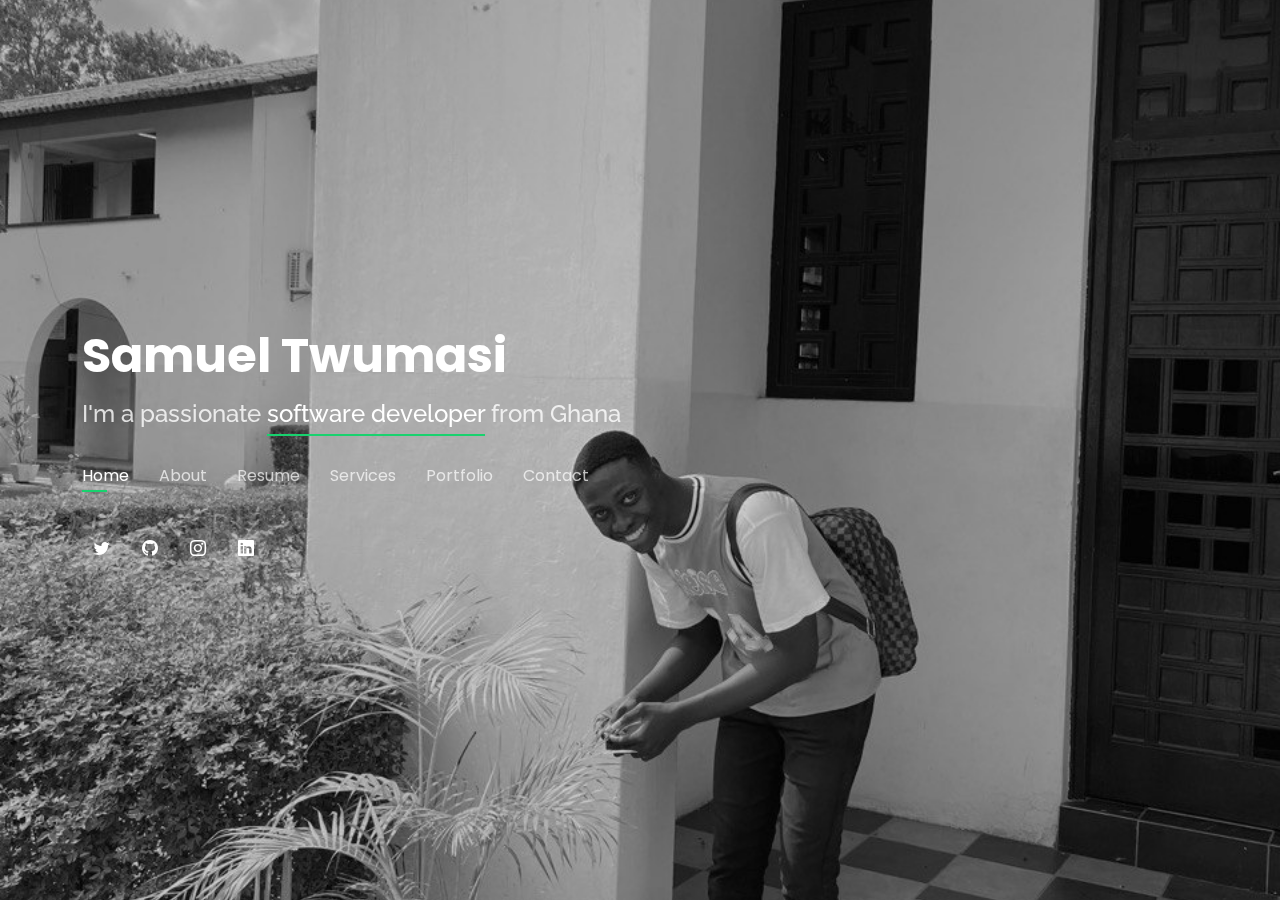
==== index.html @ 744a636a "initial commit" ====
<!DOCTYPE html>
<html lang="en">

<head>
  <meta charset="utf-8">
  <meta content="width=device-width, initial-scale=1.0" name="viewport">

  <title>Samuel's Portfolio site</title>
  <meta content="" name="description">
  <meta content="" name="keywords">

  <!-- Favicons -->
  <link href="https://www.hola.com/us/images/0266-1197a831fb20-d4b3b80e6ea4-1000/square-800/apple-memoji.jpg" rel="icon">
  <link href="https://www.hola.com/us/images/0266-1197a831fb20-d4b3b80e6ea4-1000/square-800/apple-memoji.jpg" rel="apple-touch-icon">

  <!-- Google Fonts -->
  <link href="https://fonts.googleapis.com/css?family=Open+Sans:300,300i,400,400i,600,600i,700,700i|Raleway:300,300i,400,400i,500,500i,600,600i,700,700i|Poppins:300,300i,400,400i,500,500i,600,600i,700,700i" rel="stylesheet">

  <!-- Vendor CSS Files -->
  <link href="assets/vendor/bootstrap/css/bootstrap.min.css" rel="stylesheet">
  <link href="assets/vendor/bootstrap-icons/bootstrap-icons.css" rel="stylesheet">
  <link href="assets/vendor/boxicons/css/boxicons.min.css" rel="stylesheet">
  <link href="assets/vendor/glightbox/css/glightbox.min.css" rel="stylesheet">
  <link href="assets/vendor/remixicon/remixicon.css" rel="stylesheet">
  <link href="assets/vendor/swiper/swiper-bundle.min.css" rel="stylesheet">

  <!-- Template Main CSS File -->
  <link href="assets/css/style.css" rel="stylesheet">
</head>

<body>

  <!-- ======= Header ======= -->
  <header id="header">
    <div class="container">

      <h1><a href="index.html">Samuel Twumasi</a></h1>
      <!-- Uncomment below if you prefer to use an image logo -->
      <!-- <a href="index.html" class="mr-auto"><img src="assets/img/logo.png" alt="" class="img-fluid"></a> -->
      <h2>I'm a passionate <span>software developer</span> from Ghana</h2>

      <nav id="navbar" class="navbar">
        <ul>
          <li><a class="nav-link active" href="#header">Home</a></li>
          <li><a class="nav-link" href="#about">About</a></li>
          <li><a class="nav-link" href="#resume">Resume</a></li>
          <li><a class="nav-link" href="#services">Services</a></li>
          <li><a class="nav-link" href="#portfolio">Portfolio</a></li>
          <li><a class="nav-link" href="#contact">Contact</a></li>
        </ul>
        <i class="bi bi-list mobile-nav-toggle"></i>
      </nav>
      <!-- .navbar -->

      <div class="social-links">
        <a href="https://twitter.com/twusami" class="twitter"><i class="bi bi-twitter"></i></a>
        <a href="https://github.com/samtuga1" class="github"><i class="bi bi-github"></i></a>
        <a href="https://www.instagram.com/_mr_twumasi/" class="instagram"><i class="bi bi-instagram"></i></a>
        <a href="https://www.linkedin.com/in/samuel-twumasi-a16464212" class="linkedin"><i class="bi bi-linkedin"></i></a>
      </div>

    </div>
  </header><!-- End Header -->

  <!-- ======= About Section ======= -->
  <section id="about" class="about">

    <!-- ======= About Me ======= -->
    <div class="about-me container">

      <div class="section-title">
        <h2>About</h2>
        <p>Learn more about me</p>
      </div>

      <div class="row">
        <div class="col-lg-4" data-aos="fade-right">
          <div class="bg-photo">
            <img src="assets/img/me.jpg" class="img-fluid" alt="my photo">
          </div>
        </div>
        <div class="col-lg-8 pt-4 pt-lg-0 content" data-aos="fade-left">
          <h3>software Developer</h3>
          <p class="fst-italic">
            A passionate software developer who seeks to solve problems around us with code
          </p>
          <div class="row">
            <div class="col-lg-6">
              <ul>
                <li><i class="bi bi-chevron-right"></i> <strong>Birthday:</strong> <span>15 August 2002</span></li>
                <li><i class="bi bi-chevron-right"></i> <strong>Phone:</strong> <span>+233 555 0933 97</span></li>
                <li><i class="bi bi-chevron-right"></i> <strong>City:</strong> <span>Cape Coast, Ghana</span></li>
              </ul>
            </div>
            <div class="col-lg-6">
              <ul>
                <li><i class="bi bi-chevron-right"></i> <strong>Age:</strong> <span>19</span></li>
                <li><i class="bi bi-chevron-right"></i> <strong>Degree:</strong> <span>Bachelor</span></li>
                <li><i class="bi bi-chevron-right"></i> <strong>PhEmailone:</strong> <span>samueltwumasi1290@gmail.com</span></li>
                <li><i class="bi bi-chevron-right"></i> <strong>Freelance:</strong> <span>Available</span></li>
              </ul>
            </div>
          </div>
          <p>
            I started coding at my early age. I have been obsessed with Technology since when I was very young. I have had the opportunity to combine the worlds of business and technology and I am passionate in finding the bridge between the two sectors. My experience has taught me to think critically about software development along with developing in me a deep understanding of algorithms to solve problems.
          </p>
        </div>
      </div>

    </div><!-- End About Me -->

    <!-- ======= Counts ======= -->
    <div class="counts container">

      <div class="row">

        <div class="col-lg-3 col-md-6">
          <div class="count-box">
            <i class="bi bi-emoji-smile"></i>
            <span data-purecounter-start="0" data-purecounter-end="239" data-purecounter-duration="1" class="purecounter"></span>
            <p>Happy Clients</p>
          </div>
        </div>

        <div class="col-lg-3 col-md-6 mt-5 mt-md-0">
          <div class="count-box">
            <i class="bi bi-journal-richtext"></i>
            <span data-purecounter-start="0" data-purecounter-end="43" data-purecounter-duration="1" class="purecounter"></span>
            <p>Projects</p>
          </div>
        </div>

        <div class="col-lg-3 col-md-6 mt-5 mt-lg-0">
          <div class="count-box">
            <i class="bi bi-headset"></i>
            <span data-purecounter-start="0" data-purecounter-end="200" data-purecounter-duration="1" class="purecounter"></span>
            <p>Hours Of Support</p>
          </div>
        </div>

        <div class="col-lg-3 col-md-6 mt-5 mt-lg-0">
          <div class="count-box">
            <i class="bi bi-award"></i>
            <span data-purecounter-start="0" data-purecounter-end="2" data-purecounter-duration="1" class="purecounter"></span>
            <p>Awards</p>
          </div>
        </div>

      </div>

    </div><!-- End Counts -->

    <!-- ======= Skills  ======= -->
    <div class="skills container">

      <div class="section-title">
        <h2>Skills</h2>
      </div>

      <div class="row skills-content">

        <div class="col-lg-6">

          <div class="progress">
            <span class="skill">HTML <i class="val">75%</i></span>
            <div class="progress-bar-wrap">
              <div class="progress-bar" role="progressbar" aria-valuenow="75" aria-valuemin="0" aria-valuemax="100"></div>
            </div>
          </div>

          <div class="progress">
            <span class="skill">CSS <i class="val">60%</i></span>
            <div class="progress-bar-wrap">
              <div class="progress-bar" role="progressbar" aria-valuenow="60" aria-valuemin="0" aria-valuemax="100"></div>
            </div>
          </div>

          <div class="progress">
            <span class="skill">JavaScript <i class="val">60%</i></span>
            <div class="progress-bar-wrap">
              <div class="progress-bar" role="progressbar" aria-valuenow="60" aria-valuemin="0" aria-valuemax="100"></div>
            </div>
          </div>

          <div class="progress">
            <span class="skill">Bootstrap <i class="val">70%</i></span>
            <div class="progress-bar-wrap">
              <div class="progress-bar" role="progressbar" aria-valuenow="70" aria-valuemin="0" aria-valuemax="100"></div>
            </div>
          </div>

        </div>

        <div class="col-lg-6">

          <div class="progress">
            <span class="skill">Flutter <i class="val">100%</i></span>
            <div class="progress-bar-wrap">
              <div class="progress-bar" role="progressbar" aria-valuenow="100" aria-valuemin="0" aria-valuemax="100"></div>
            </div>
          </div>

          <div class="progress">
            <span class="skill">Dart <i class="val">90%</i></span>
            <div class="progress-bar-wrap">
              <div class="progress-bar" role="progressbar" aria-valuenow="90" aria-valuemin="0" aria-valuemax="100"></div>
            </div>
          </div>

          <div class="progress">
            <span class="skill">Java <i class="val">70%</i></span>
            <div class="progress-bar-wrap">
              <div class="progress-bar" role="progressbar" aria-valuenow="70" aria-valuemin="0" aria-valuemax="100"></div>
            </div>
          </div>

          <div class="progress">
            <span class="skill">Python <i class="val">60%</i></span>
            <div class="progress-bar-wrap">
              <div class="progress-bar" role="progressbar" aria-valuenow="60" aria-valuemin="0" aria-valuemax="100"></div>
            </div>
          </div>

        </div>

      </div>

    </div><!-- End Skills -->

    <!-- ======= Interests ======= -->
    <div class="interests container">

      <div class="section-title">
        <h2>Interests</h2>
      </div>

      <div class="row">
        <div class="col-lg-3 col-md-4">
          <div class="icon-box">
            <i class="ri-store-line" style="color: #ffbb2c;"></i>
            <h3>Artificial Intelligence</h3>
          </div>
        </div>
        <div class="col-lg-3 col-md-4 mt-4 mt-md-0">
          <div class="icon-box">
            <i class="ri-bar-chart-box-line" style="color: #5578ff;"></i>
            <h3>Robotics</h3>
          </div>
        </div>
        <div class="col-lg-3 col-md-4 mt-4 mt-md-0">
          <div class="icon-box">
            <i class="ri-calendar-todo-line" style="color: #e80368;"></i>
            <h3>Machine Learning</h3>
          </div>
        </div>
        <div class="col-lg-3 col-md-4 mt-4 mt-lg-0">
          <div class="icon-box">
            <i class="ri-paint-brush-line" style="color: #e361ff;"></i>
            <h3>Mobile app development</h3>
          </div>
        </div>
        <div class="col-lg-3 col-md-4 mt-4">
          <div class="icon-box">
            <i class="ri-database-2-line" style="color: #47aeff;"></i>
            <h3>Relaxation</h3>
          </div>
        </div>
        <div class="col-lg-3 col-md-4 mt-4">
          <div class="icon-box">
            <i class="ri-gradienter-line" style="color: #ffa76e;"></i>
            <h3>Calm Place</h3>
          </div>
        </div>
        <div class="col-lg-3 col-md-4 mt-4">
          <div class="icon-box">
            <i class="ri-file-list-3-line" style="color: #11dbcf;"></i>
            <h3>Web development</h3>
          </div>
        </div>
        <div class="col-lg-3 col-md-4 mt-4">
          <div class="icon-box">
            <i class="ri-price-tag-2-line" style="color: #4233ff;"></i>
            <h3>Documentries</h3>
          </div>
        </div>
        <div class="col-lg-3 col-md-4 mt-4">
          <div class="icon-box">
            <i class="ri-anchor-line" style="color: #b2904f;"></i>
            <h3>Space</h3>
          </div>
        </div>
        <div class="col-lg-3 col-md-4 mt-4">
          <div class="icon-box">
            <i class="ri-disc-line" style="color: #b20969;"></i>
            <h3>Science Stuffs</h3>
          </div>
        </div>
      </div>

    </div><!-- End Interests -->

    <!-- ======= Testimonials ======= -->
    <div class="testimonials container">

      <div class="section-title">
        <h2>Testimonials</h2>
      </div>

      <div class="testimonials-slider swiper" data-aos="fade-up" data-aos-delay="100">
        <div class="swiper-wrapper">

          <div class="swiper-slide">
            <div class="testimonial-item">
              <p>
                <i class="bx bxs-quote-alt-left quote-icon-left"></i>
                Samuel is a very hardworking and focused guy who does not like to waste time on doing things that matters
                <i class="bx bxs-quote-alt-right quote-icon-right"></i>
              </p>
              <img src="assets/img/testimonials/testimonials-1.jpg" class="testimonial-img" alt="">
              <h3>Agbenyo Samuel</h3>
              <h4>Web developer</h4>
            </div>
          </div><!-- End testimonial item -->

          <div class="swiper-slide">
            <div class="testimonial-item">
              <p>
                <i class="bx bxs-quote-alt-left quote-icon-left"></i>
                I have worked with Samuel on some quite number of projects and I must confess that this guy is a serious and focused guy who has the passion for what is being done and gives his all to acomplish that task given to him.
                <i class="bx bxs-quote-alt-right quote-icon-right"></i>
              </p>
              <img src="assets/img/testimonials/testimonials-2.jpg" class="testimonial-img" alt="">
              <h3>Bentil Shadrack</h3>
              <h4>Fullstack developer</h4>
            </div>
          </div><!-- End testimonial item -->
        </div>
        <div class="swiper-pagination"></div>
      </div>

      <div class="owl-carousel testimonials-carousel">

      </div>

    </div><!-- End Testimonials  -->

  </section><!-- End About Section -->

  <!-- ======= Resume Section ======= -->
  <section id="resume" class="resume">
    <div class="container">

      <div class="section-title">
        <h2>Resume</h2>
        <p>Check My Resume</p>
      </div>

      <div class="row">
        <div class="col-lg-6">
          <h3 class="resume-title">Sumary</h3>
          <div class="resume-item pb-0">
            <h4>Samuel Twumasi</h4>
            <p><em>Innovative and deadline-driven software developer with 2+ years of experience developing beautiful User Interface mobile applications with flutter(Mobile apps) and Web tools(Web apps)</em></p>
            <p>
            <ul>
              <li>Cape Coast, Ghana</li>
              <li>(233) 555-09-3397</li>
              <li>samueltwumasi1290@gmail.com</li>
            </ul>
            </p>
          </div>

          <h3 class="resume-title">Education</h3>
          <div class="resume-item">
            <h4> GENERAL SCIENCE </h4>
            <h5>2017 - 2020</h5>
            <p><em>University Practice Senior High School</em></p>
            <p>I studied general science with Chemistry, Physics, Biology and Elective Maths as my electives during my stay at UPSHS. This is where I started programming and fell in love with it. I burned candles to meet the entry requirements for Bsc.Computer Science at the university.</p>
          </div>
          <div class="resume-item">
            <h4>BACHELOR OF SCIENCE IN COMPUTER SCIENCE</h4>
            <h5>2020 - now</h5>
            <p><em>University Of Ghana(Legon)</em></p>
            <p>I have met a quite number of serious students here with whom I work on projects with and I am proud to have motivated others</p>
          </div>
        </div>
        <div class="col-lg-6">
          <h3 class="resume-title">Professional Experience</h3>
          <div class="resume-item">
            <h4>CO-FOUNDER &amp; SENIOR MOBILE DEVELOPER OF TEAM ALPHA</h4>
            <h5>2020 - now</h5>
            <p><em>Ghana</em></p>
            <p>
            <ul>
              <li>Hiring the right talent</li>
              <li>Building lead teams</li>
              <li>Working In-hand with the UI designers to develop beautiful apps</li>
              <li>Managing the mobile developers' team</li>
            </ul>
            </p>
          </div>
          <div class="resume-item">
            <h4>SENIOR MOBILE DEVELOPER TUTOR OF TECHNOLOGY WRIGHTS</h4>
            <h5>2021 - now</h5>
            <p><em>Ghana</em></p>
            <p>
            <ul>
              <li>Making sure other tutors are doing what they are supposed to be doing</li>
              <li>Tutoring students</li>
              <li>Helping students accomplish given tasks whenever they encounter problems or bugs in their codes</li>
            </ul>
            </p>
          </div>
        </div>
      </div>

    </div>
  </section><!-- End Resume Section -->

  <!-- ======= Services Section ======= -->
  <section id="services" class="services">
    <div class="container">

      <div class="section-title">
        <h2>Services</h2>
        <p>My Services</p>
      </div>

      <div class="row">
        <div class="col-lg-4 col-md-6 d-flex align-items-stretch">
          <div class="icon-box">
            <div class="icon"><i class="bx bxl-flutter"></i></div>
            <h4><a href="">Freelancer</a></h4>
            <p>I have developed apps that have met the desirements of my clients on fiverr and upwork</p>
          </div>
        </div>

        <div class="col-lg-4 col-md-6 d-flex align-items-stretch mt-4 mt-md-0">
          <div class="icon-box">
            <div class="icon"><i class="bx bxl-flutter"></i></div>
            <h4><a href="">Flutter Tutor</a></h4>
            <p>I've been tutoring friends and students on software development</p>
          </div>
        </div>

        <div class="col-lg-4 col-md-6 d-flex align-items-stretch mt-4 mt-lg-0">
          <div class="icon-box">
            <div class="icon"><i class="bx bxl-microsoft"></i></div>
            <h4><a href="">Microsoft Office</a></h4>
            <p>I have helped many freshers on how to go about microsoft office</p>
          </div>
        </div>

        <div class="col-lg-4 col-md-6 d-flex align-items-stretch mt-4 mt-lg-0">
          <div class="icon-box">
            <div class="icon"><i class="bx bxl-windows"></i></div>
            <h4><a href="">Windows Installation</a></h4>
            <p>I help non-IT minded people on how to install windows on their laptops</p>
          </div>
        </div>
      </div>

    </div>
  </section><!-- End Services Section -->

  <!-- ======= Portfolio Section ======= -->
  <section id="portfolio" class="portfolio">
    <div class="container">

      <div class="section-title">
        <h2>Portfolio</h2>
        <p>My Works</p>
      </div>

      <div class="row">
        <div class="col-lg-12 d-flex justify-content-center">
          <ul id="portfolio-flters">
            <li data-filter="*" class="filter-active">All</li>
            <li data-filter=".filter-app">App</li>
            <li data-filter=".filter-web">Web</li>
          </ul>
        </div>
      </div>

      <div class="row portfolio-container">

        <div class="col-lg-4 col-md-6 portfolio-item filter-app">
          <div class="portfolio-wrap">
            <div class="portfolio-pic-1"></div>
            <div class="portfolio-info">
              <h4>App 1</h4>
              <p>MyShop</p>
              <div class="portfolio-links">
                <a href="portfolio-details-1.html" data-gallery="portfolioDetailsGallery" data-glightbox="type: external" class="portfolio-details-lightbox" title="Portfolio Details"><i class="bx bx-link"></i></a>
              </div>
            </div>
          </div>
        </div>

        <div class="col-lg-4 col-md-6 portfolio-item filter-app">
          <div class="portfolio-wrap">
            <div class="portfolio-pic-2"></div>
            <div class="portfolio-info">
              <h4>App 2</h4>
              <p>Intragram Clone</p>
              <div class="portfolio-links">
                <a href="portfolio-details-2.html" data-gallery="portfolioDetailsGallery" data-glightbox="type: external" class="portfolio-details-lightbox" title="Portfolio Details"><i class="bx bx-link"></i></a>
              </div>
            </div>
          </div>
        </div>

        <div class="col-lg-4 col-md-6 portfolio-item filter-web">
          <div class="portfolio-wrap">
            <div class="portfolio-pic-3"></div>
            <div class="portfolio-info">
              <h4>App 3</h4>
              <p>DrumKit</p>
              <div class="portfolio-links">
                <a href="portfolio-details-3.html" data-gallery="portfolioDetailsGallery" data-glightbox="type: external" class="portfolio-details-lightbox" title="Portfolio Details"><i class="bx bx-link"></i></a>
              </div>
            </div>
          </div>
        </div>

        <div class="col-lg-4 col-md-6 portfolio-item filter-app">
          <div class="portfolio-wrap">
            <div class="portfolio-pic-4"></div>
            <div class="portfolio-info">
              <h4>App 1</h4>
              <p>Healthy Food</p>
              <div class="portfolio-links">
                <a href="portfolio-details-4.html" data-gallery="portfolioDetailsGallery" data-glightbox="type: external" class="portfolio-details-lightbox" title="Portfolio Details"><i class="bx bx-link"></i></a>
              </div>
            </div>
          </div>
        </div>

        <div class="col-lg-4 col-md-6 portfolio-item filter-app">
          <div class="portfolio-wrap">
            <div class="portfolio-pic-5"></div>
            <div class="portfolio-info">
              <h4>App 1</h4>
              <p>Easy Food</p>
              <div class="portfolio-links">
                <a href="portfolio-details-5.html" data-gallery="portfolioDetailsGallery" data-glightbox="type: external" class="portfolio-details-lightbox" title="Portfolio Details"><i class="bx bx-link"></i></a>
              </div>
            </div>
          </div>
        </div>
      </div>

    </div>
  </section><!-- End Portfolio Section -->

  <!-- ======= Contact Section ======= -->
  <section id="contact" class="contact">
    <div class="container">

      <div class="section-title">
        <h2>Contact</h2>
        <p>Contact Me</p>
      </div>

      <div class="row mt-2">

        <div class="col-md-6 d-flex align-items-stretch">
          <div class="info-box">
            <i class="bx bx-map"></i>
            <h3>My Address</h3>
            <p>Cape Coast, Ghana</p>
          </div>
        </div>

        <div class="col-md-6 mt-4 mt-md-0 d-flex align-items-stretch">
          <div class="info-box">
            <i class="bx bx-share-alt"></i>
            <h3>Social Profiles</h3>
            <div class="social-links">
              <a href="https://twitter.com/twusami" class="twitter"><i class="bi bi-twitter"></i></a>
              <a href="https://github.com/samtuga1" class="github"><i class="bi bi-github"></i></a>
              <a href="https://www.instagram.com/_mr_twumasi/" class="instagram"><i class="bi bi-instagram"></i></a>
              <a href="https://www.linkedin.com/in/samuel-twumasi-a16464212" class="linkedin"><i class="bi bi-linkedin"></i></a>
            </div>
          </div>
        </div>

        <div class="col-md-6 mt-4 d-flex align-items-stretch">
          <div class="info-box">
            <i class="bx bx-envelope"></i>
            <h3>Email Me</h3>
            <p>samueltwumasi1290@gmail.com</p>
          </div>
        </div>
        <div class="col-md-6 mt-4 d-flex align-items-stretch">
          <div class="info-box">
            <i class="bx bx-phone-call"></i>
            <h3>Call Me</h3>
            <p>+233 555 0933 97</p>
          </div>
        </div>
      </div>
      <div class="button-con">
      <a href="https://wa.link/kfku48" class="btn btn-lg btn-success"><i class="bx bxl-whatsapp"></i> whatsapp</a>
      <a href="https://msng.link/o/?Phantom7176=tg" class="btn btn-lg btn-success"><i class="bx bxl-telegram"></i>  Telegram</a>
      </div>
      
    </div>
  </section><!-- End Contact Section -->

  <!-- Vendor JS Files -->
  <script src="assets/vendor/purecounter/purecounter.js"></script>
  <script src="assets/vendor/bootstrap/js/bootstrap.bundle.min.js"></script>
  <script src="assets/vendor/glightbox/js/glightbox.min.js"></script>
  <script src="assets/vendor/isotope-layout/isotope.pkgd.min.js"></script>
  <script src="assets/vendor/swiper/swiper-bundle.min.js"></script>
  <script src="assets/vendor/waypoints/noframework.waypoints.js"></script>
  <script src="assets/vendor/php-email-form/validate.js"></script>

  <!-- Template Main JS File -->
  <script src="assets/js/main.js"></script>

</body>

</html>
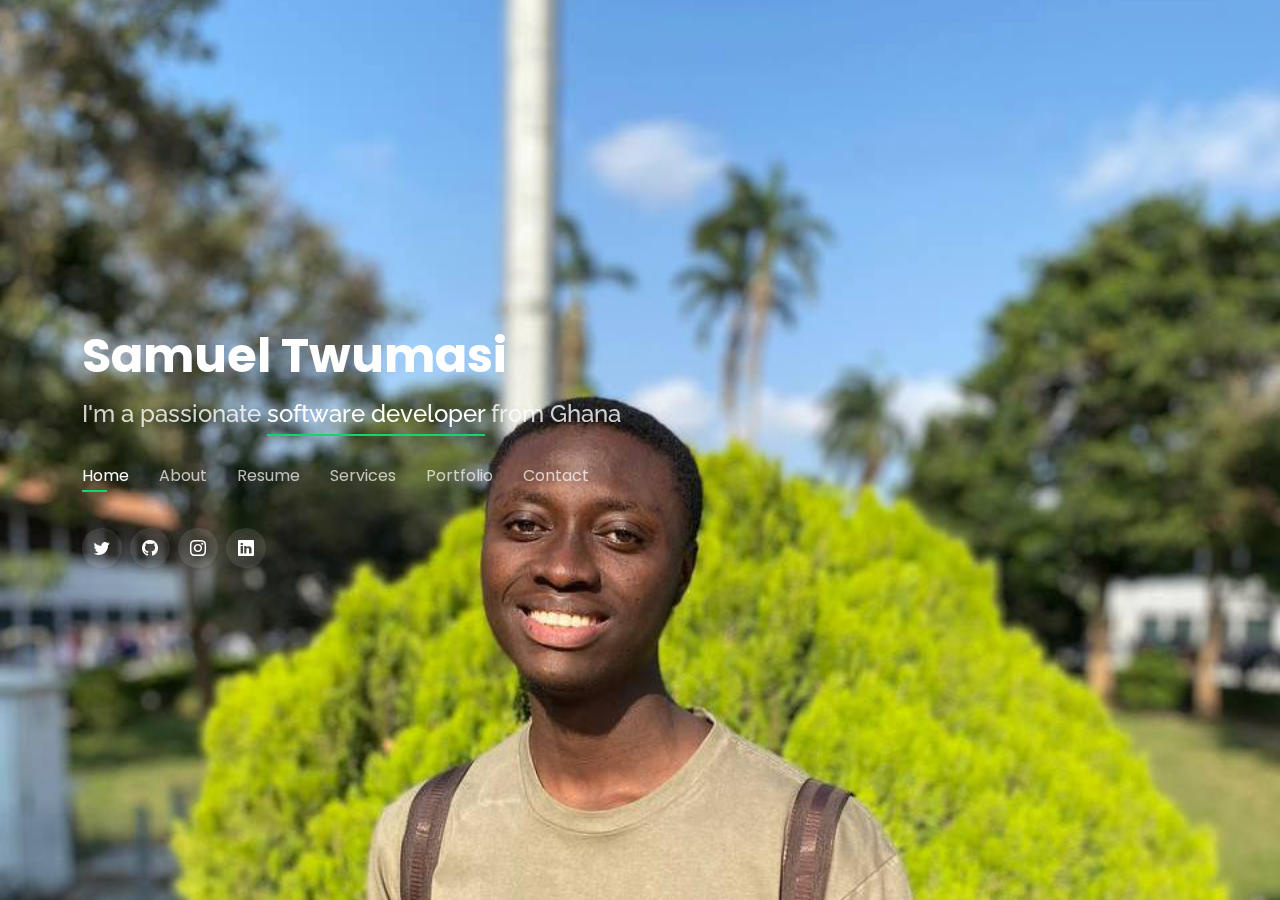
==== commit c1ecc826: "update" ====
--- a/index.html
+++ b/index.html
@@ -34,10 +34,10 @@
   <header id="header">
     <div class="container">
 
-      <h1><a href="index.html">Samuel Twumasi</a></h1>
+      <h1 style="color:black;"><a href="index.html">Samuel Twumasi</a></h1>
       <!-- Uncomment below if you prefer to use an image logo -->
       <!-- <a href="index.html" class="mr-auto"><img src="assets/img/logo.png" alt="" class="img-fluid"></a> -->
-      <h2>I'm a passionate <span>software developer</span> from Ghana</h2>
+      <h2 >I'm a passionate <span>software developer</span> from Ghana</h2>
 
       <nav id="navbar" class="navbar">
         <ul>
@@ -486,6 +486,32 @@
 
         <div class="col-lg-4 col-md-6 portfolio-item filter-app">
           <div class="portfolio-wrap">
+            <div class="portfolio-pic-a"></div>
+            <div class="portfolio-info">
+              <h4>App 1</h4>
+              <p>Loaner</p>
+              <div class="portfolio-links">
+                <a href="portfolio-details-a.html" data-gallery="portfolioDetailsGallery" data-glightbox="type: external" class="portfolio-details-lightbox" title="Portfolio Details"><i class="bx bx-link"></i></a>
+              </div>
+            </div>
+          </div>
+        </div>
+
+        <div class="col-lg-4 col-md-6 portfolio-item filter-app">
+          <div class="portfolio-wrap">
+            <div class="portfolio-pic-b"></div>
+            <div class="portfolio-info">
+              <h4>App 2</h4>
+              <p>Tuga shop</p>
+              <div class="portfolio-links">
+                <a href="portfolio-details-b.html" data-gallery="portfolioDetailsGallery" data-glightbox="type: external" class="portfolio-details-lightbox" title="Portfolio Details"><i class="bx bx-link"></i></a>
+              </div>
+            </div>
+          </div>
+        </div>
+
+        <div class="col-lg-4 col-md-6 portfolio-item filter-app">
+          <div class="portfolio-wrap">
             <div class="portfolio-pic-1"></div>
             <div class="portfolio-info">
               <h4>App 1</h4>
--- a/assets/css/style.css
+++ b/assets/css/style.css
@@ -666,6 +666,20 @@
 --------------------------------------------------------------*/
 .portfolio .portfolio-item {
   margin-bottom: 30px;
+}
+.portfolio-pic-a {
+  width: 500px;
+  height: 305px;
+  background-image: url('https://user-images.githubusercontent.com/79772304/167704045-af459bab-aa15-4db3-bb56-29f7a52201fc.png');
+  background-size: contain;
+  background-repeat: no-repeat;
+}
+.portfolio-pic-b {
+  width: 500px;
+  height: 305px;
+  background-image: url('https://user-images.githubusercontent.com/79772304/188312763-07b6a6fc-134e-443c-8b13-6603c40dbadf.png');
+  background-size: cover;
+  background-repeat: no-repeat;
 }
 .portfolio-pic-1{
   width: 500px;
@@ -845,6 +859,30 @@
   bottom: 0;
   overflow-y: auto;
 }
+.detail-a-image-1{
+  height: 300px;
+  background-size: contain;
+  background-repeat: no-repeat;
+  background-image: url('https://user-images.githubusercontent.com/79772304/167704045-af459bab-aa15-4db3-bb56-29f7a52201fc.png');
+}
+.detail-a-image-2{
+  height: 300px;
+  background-size: contain;
+  background-repeat: no-repeat;
+  background-image: url('https://user-images.githubusercontent.com/79772304/167704049-6e5fd988-0446-4d5d-9759-a79adef29081.png');
+}
+.detail-a-image-3{
+  height: 300px;
+  background-size: contain;
+  background-repeat: no-repeat;
+  background-image: url('https://user-images.githubusercontent.com/79772304/167704058-7d5c3c4b-075c-40f4-b04d-500a77021f69.png');
+}
+.detail-b-image-1{
+  height: 1000px;
+  background-size: cover;
+  background-repeat: no-repeat;
+  background-image: url('https://user-images.githubusercontent.com/79772304/188312763-07b6a6fc-134e-443c-8b13-6603c40dbadf.png');
+}
 .detail-1-image-1{
   height: 300px;
   background-size: contain;
